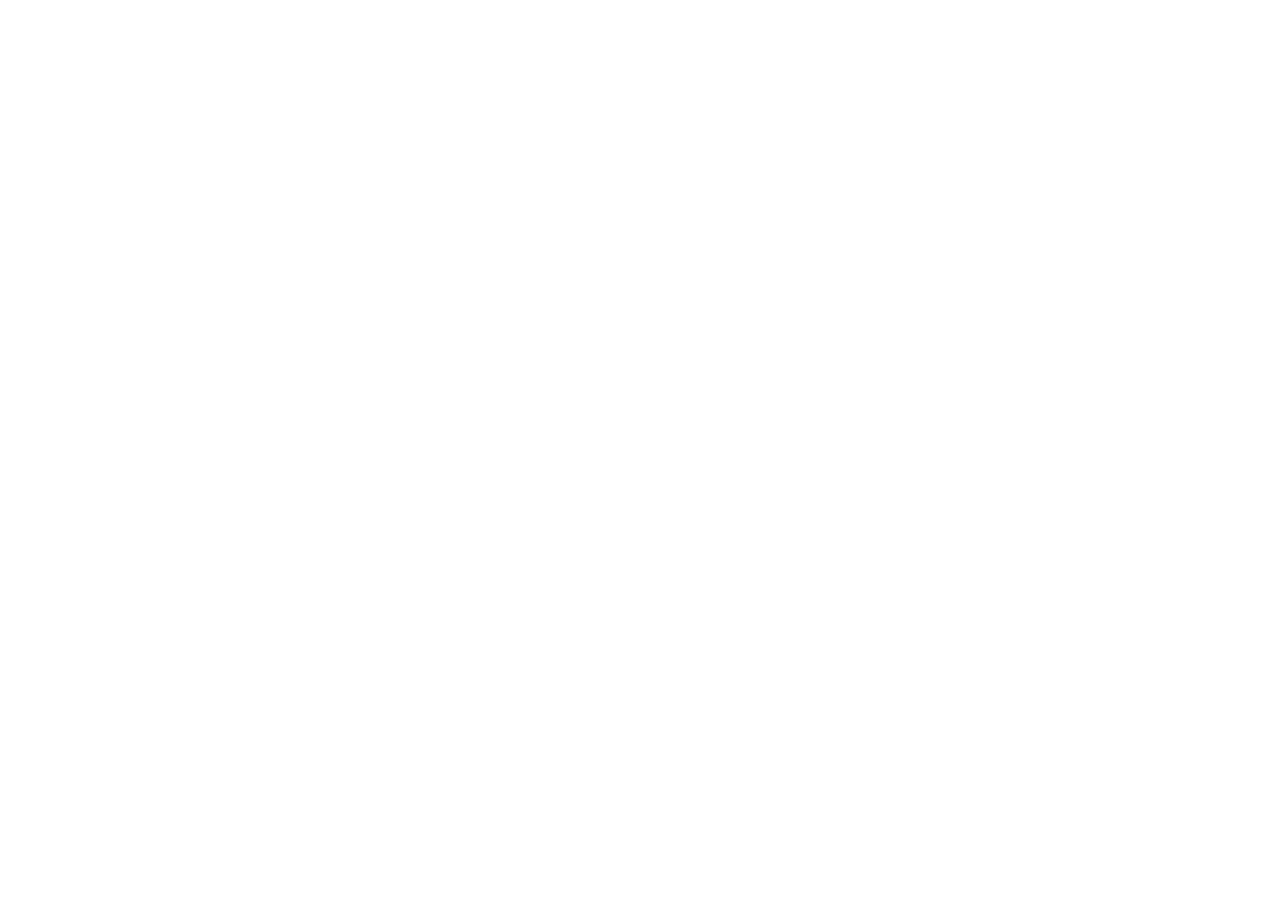
==== Markup/loop-1/1-assets/assets/index.html @ 6e578091 "files added" ====
<!DOCTYPE html>
<html lang="en">
<head>
  <meta charset="UTF-8">
  <meta name="viewport" content="width=device-width, initial-scale=1.0">
  <meta http-equiv="X-UA-Compatible" content="ie=edge">
  <title>Loop 1 - Step 2</title>
  <link href="https://fonts.googleapis.com/css?family=Roboto:400,500,700" rel="stylesheet">
  <link rel="stylesheet" href="./styles.css" />
</head>
<body>
  
</body>
</html>
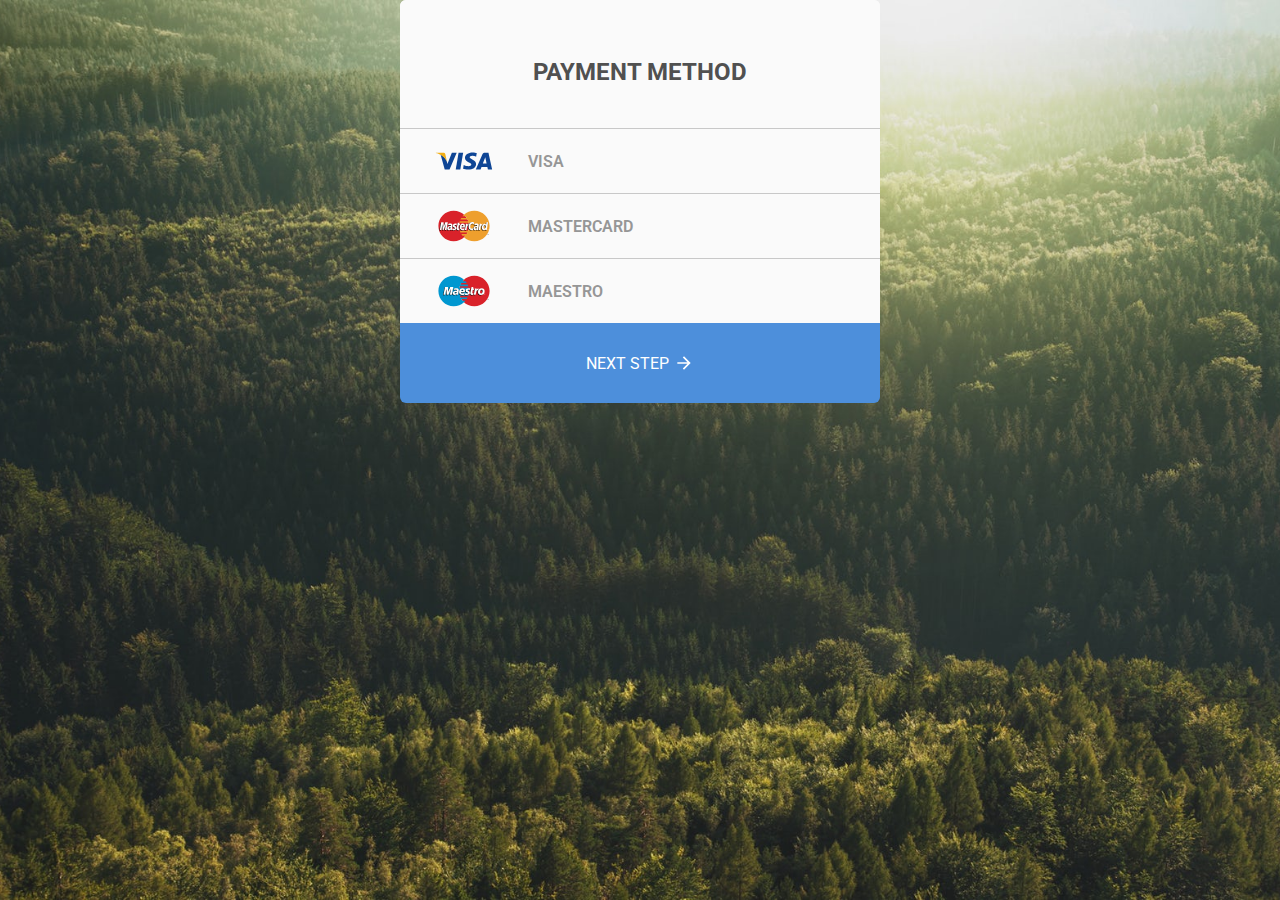
==== commit 539363fd: "js left" ====
--- a/Markup/loop-1/1-assets/assets/index.html
+++ b/Markup/loop-1/1-assets/assets/index.html
@@ -9,6 +9,31 @@
   <link rel="stylesheet" href="./styles.css" />
 </head>
 <body>
-  
+  <div id="container">
+    <div id="card">
+      <div class="title">
+        <h2>Payment Method</h2>
+      </div>
+      <div class="opt opt1">
+        <img class="image image1" src="./img/visa.svg">
+        <span>Visa</span>
+        <img class="check" src="./img/check.svg">
+
+      </div>
+      <div class="opt opt2">
+       <img class="image image2" src="./img/mastercard.svg">
+       <span>Mastercard</span>
+       <img class="check" src="./img/check.svg">
+      </div>
+      <div class="opt opt3">
+        <img class="image image3" src="./img/maestro.svg">
+        <span>Maestro</span>
+        <img class="check" src="./img/check.svg">
+      </div>
+      <div class="confirm">
+        <span>Next step</span> <img class="arrow" src="./img/arrow.svg">
+      </div>
+    </div>
+  </div>  
 </body>
 </html>
--- a/Markup/loop-1/1-assets/assets/styles.css
+++ b/Markup/loop-1/1-assets/assets/styles.css
@@ -0,0 +1,100 @@
+body {
+    margin: 0;
+    padding: 0;
+    font-family: "Roboto", "sans serif";
+}
+
+#container {
+    width: 100vw;
+    height: 100vh;
+    background-image: url("./img/background.jpg");
+    background-repeat: no-repeat;
+    background-size: cover;
+    background-position: center;
+}
+
+#card {
+    width: 30em;
+    height: 25em;
+    margin: 0 auto;
+    border-radius: 6px;
+    background: rgb(250, 250, 250);
+    text-align: center;
+    text-transform: uppercase;
+}
+
+h2 {
+    margin: 0;
+    color: rgb(80, 80, 80);
+    line-height: 6em;
+}
+
+.title {
+    height: 8em;
+    border-radius: 6px 6px 0 0;
+    background: rgb(250, 250, 250);
+}
+
+.opt {
+    width: 26em;
+    height: 4em;
+    padding: 0 2em;
+    border-top: 1px solid rgb(200, 200, 200);
+    color: rgb(150, 150, 150);
+    font-weight: 600;
+    display: flex;
+    justify-content: space-between;
+    align-items: center;
+}
+
+.opt:hover {
+    color: rgb(50,50,50);
+}
+
+.opt:hover .check {
+    display: block;
+}
+
+.image {
+    width: 4em; 
+    height: 4em;
+
+}
+
+.opt span {
+    width: 200px;
+    margin-left: 2em;
+    text-align: left;
+    flex-grow: 1;
+
+}
+.opt .check {
+    flex-grow: 2;
+    display: none;
+} 
+
+.opt:active {
+    color: rgb(80, 80, 80);
+}
+
+.confirm {
+    height: 5em;
+    border-radius: 0 0 6px 6px;
+    background: rgb(77, 143, 219);
+    color: white;
+    display: flex;
+    justify-content: center;
+    align-items: center;
+
+
+} 
+
+.arrow {
+    margin-left: 5px;
+    width: 20px;
+}
+
+
+
+
+
